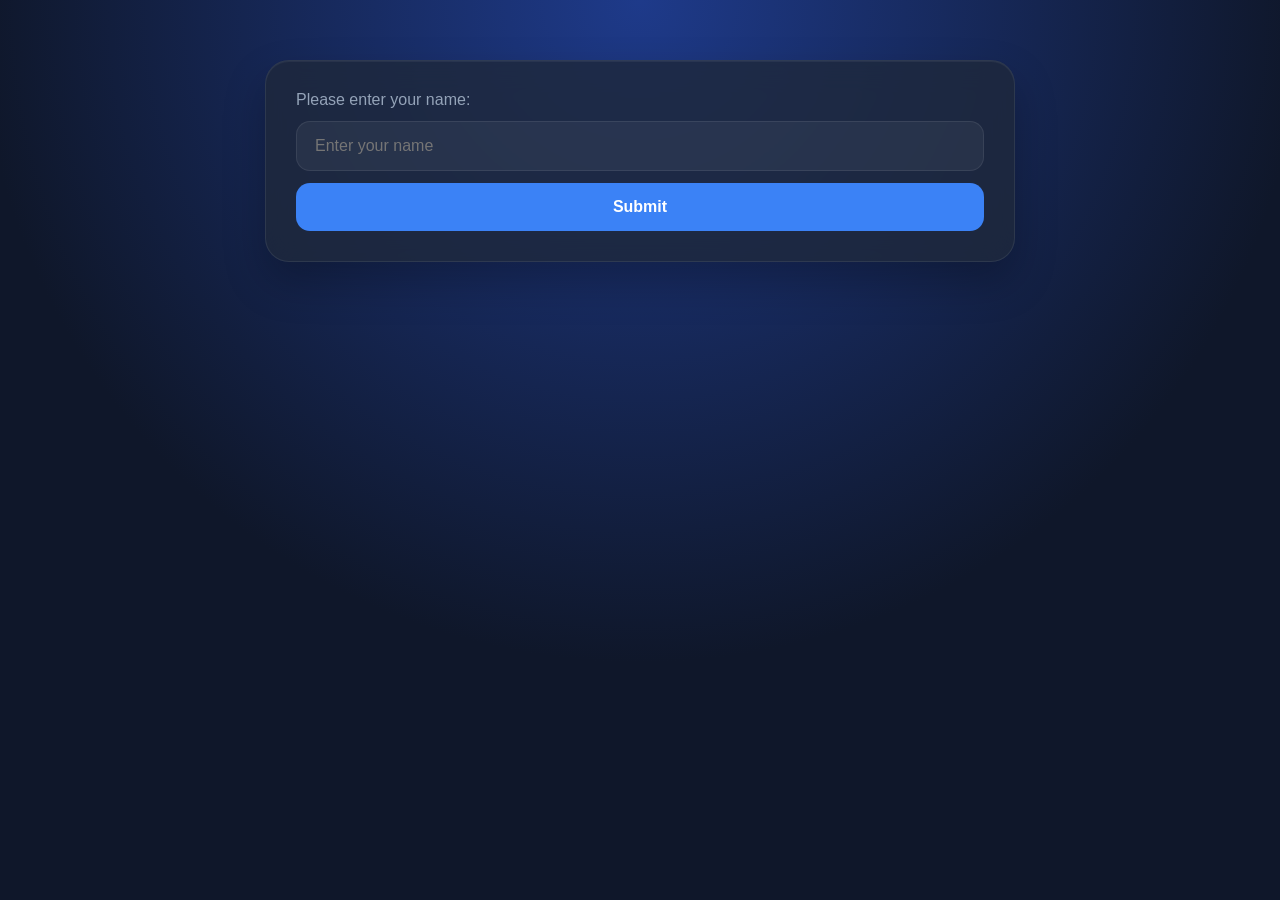
==== index.html @ 38c0aa76 "init" ====
<!doctype html>
<html lang="en">
  <head>
    <meta charset="UTF-8" />
    <meta name="viewport" content="width=device-width, initial-scale=1.0" />
    <title>AmbiUI</title>
    <link rel="stylesheet" href="style.css" />
  </head>

  <body>
    <div class="firstsetup">
      <label for="inpname">Please enter your name:</label>
      <input id="inpname" type="text" placeholder="Enter your name" />
      <button id="btnsubmit">Submit</button>
    </div>

    <div class="greeting">
      <p id="pgreeting"></p>
    </div>

    <div class="weblinks">
      <div class="setup_slot" style="display: none">
        <input
          type="text"
          id="inp_slot_text"
          placeholder="Enter name for slot"
        />
        <input type="url" id="inp_slot_url" placeholder="Enter URL for slot" />
        <button id="btn_save_slot">Save</button>
      </div>

      <div class="btn_slots">
        <div class="slot_row">
          <button id="slot_1">Slot 1</button>
          <button id="rm_slot_1">✕</button>
        </div>

        <div class="slot_row">
          <button id="slot_2">Slot 2</button>
          <button id="rm_slot_2">✕</button>
        </div>

        <div class="slot_row">
          <button id="slot_3">Slot 3</button>
          <button id="rm_slot_3">✕</button>
        </div>
      </div>
    </div>

    <script src="loader.js"></script>
    <script src="greeting.js"></script>
    <script src="webslots.js"></script>
  </body>
</html>
---- style.css ----
:root {
  --bg: #0f172a;
  --bg-secondary: #1e293b;
  --card: rgba(30, 41, 59, 0.8);
  --input: rgba(255, 255, 255, 0.05);
  --border: rgba(255, 255, 255, 0.08);

  --text: #f8fafc;
  --text-muted: #94a3b8;

  --accent: #3b82f6;
  --accent-hover: #2563eb;

  --danger: #ef4444;
  --danger-hover: #dc2626;
}

* {
  margin: 0;
  padding: 0;
  box-sizing: border-box;
}

body {
  min-height: 100vh;
  font-family:
    Inter,
    Segoe UI,
    sans-serif;
  background: radial-gradient(circle at top, #1e3a8a, #0f172a 60%);
  color: var(--text);
  display: flex;
  flex-direction: column;
  align-items: center;
  padding: 60px 20px;
}

.greeting {
  margin-bottom: 40px;
}

#pgreeting {
  font-size: 3rem;
  font-weight: 700;
  text-align: center;
  letter-spacing: -1px;
}

.firstsetup,
.weblinks {
  width: 100%;
  max-width: 750px;
  background: var(--card);
  backdrop-filter: blur(15px);
  border: 1px solid var(--border);
  border-radius: 24px;
  padding: 30px;
  box-shadow:
    0 20px 40px rgba(0, 0, 0, 0.25),
    inset 0 1px 0 rgba(255, 255, 255, 0.05);
}

.firstsetup {
  display: none;
  margin-bottom: 25px;
}

.firstsetup label {
  display: block;
  margin-bottom: 12px;
  color: var(--text-muted);
}

.setup_slot {
  display: none;
  margin-bottom: 25px;
  padding: 20px;
  background: rgba(15, 23, 42, 0.6);
  border: 1px solid var(--border);
  border-radius: 18px;
}

input[type="text"],
input[type="url"] {
  width: 100%;
  padding: 15px 18px;
  margin-bottom: 12px;
  border: 1px solid var(--border);
  border-radius: 14px;
  background: var(--input);
  color: var(--text);
  font-size: 1rem;
}

input:focus {
  outline: none;
  border-color: var(--accent);
  box-shadow: 0 0 20px rgba(59, 130, 246, 0.2);
}

button {
  border: none;
  cursor: pointer;
  transition: 0.2s ease;
  font-weight: 600;
}

#btnsubmit,
#btn_save_slot {
  width: 100%;
  padding: 15px;
  border-radius: 14px;
  background: var(--accent);
  color: white;
  font-size: 1rem;
}

#btnsubmit:hover,
#btn_save_slot:hover {
  background: var(--accent-hover);
}

.btn_slots {
  display: flex;
  flex-direction: column;
  gap: 15px;
}

.slot_row {
  display: flex;
  gap: 12px;
}

.slot_row button:first-child {
  flex: 1;
  height: 70px;
  border-radius: 18px;
  background: rgba(255, 255, 255, 0.04);
  color: var(--text);
  font-size: 1.05rem;
  text-align: left;
  padding: 0 24px;
  border: 1px solid transparent;
}

.slot_row button:first-child:hover {
  transform: translateY(-2px);
  background: rgba(255, 255, 255, 0.08);
  border-color: rgba(255, 255, 255, 0.1);
}

.slot_row button:last-child {
  width: 70px;
  height: 70px;
  border-radius: 18px;
  background: rgba(239, 68, 68, 0.15);
  color: #f87171;
  font-size: 1.4rem;
}

.slot_row button:last-child:hover {
  background: var(--danger);
  color: white;
}

@media (max-width: 700px) {
  #pgreeting {
    font-size: 2rem;
  }

  .weblinks,
  .firstsetup {
    padding: 20px;
  }

  .slot_row button:first-child {
    height: 60px;
    font-size: 0.95rem;
  }

  .slot_row button:last-child {
    width: 60px;
    height: 60px;
  }
}
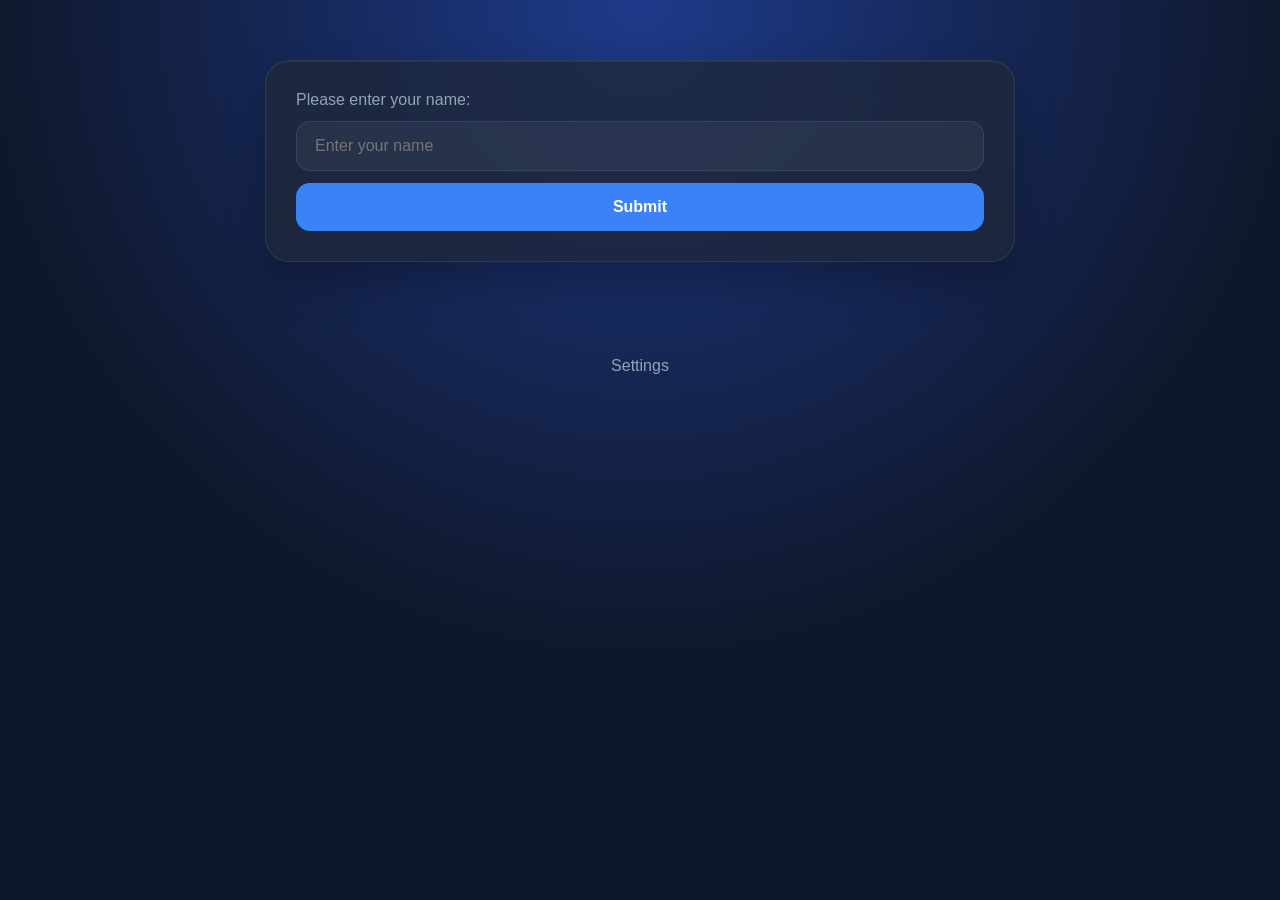
==== commit a96f3786: "adding settings" ====
--- a/index.html
+++ b/index.html
@@ -46,9 +46,12 @@
         </div>
       </div>
     </div>
+    <div class="footer">
+      <a href="settings/index.html">Settings</a>
+    </div>
 
-    <script src="loader.js"></script>
-    <script src="greeting.js"></script>
-    <script src="webslots.js"></script>
+    <script src="script/loader.js"></script>
+    <script src="script/greeting.js"></script>
+    <script src="script/webslots.js"></script>
   </body>
 </html>
--- a/style.css
+++ b/style.css
@@ -13,6 +13,13 @@
 
   --danger: #ef4444;
   --danger-hover: #dc2626;
+
+  --radius-lg: 24px;
+  --radius-md: 18px;
+  --radius-sm: 14px;
+
+  --shadow:
+    0 20px 40px rgba(0, 0, 0, 0.25), inset 0 1px 0 rgba(255, 255, 255, 0.05);
 }
 
 * {
@@ -23,46 +30,50 @@
 
 body {
   min-height: 100vh;
-  font-family:
-    Inter,
-    Segoe UI,
-    sans-serif;
-  background: radial-gradient(circle at top, #1e3a8a, #0f172a 60%);
-  color: var(--text);
+  padding: 60px 20px;
   display: flex;
   flex-direction: column;
   align-items: center;
-  padding: 60px 20px;
-}
-
-.greeting {
+  font-family: Inter, "Segoe UI", sans-serif;
+  color: var(--text);
+  background: radial-gradient(circle at top, #1e3a8a, var(--bg) 60%);
+}
+
+.greeting,
+.headline {
   margin-bottom: 40px;
 }
 
-#pgreeting {
+#pgreeting,
+#pheadline {
+  text-align: center;
   font-size: 3rem;
   font-weight: 700;
-  text-align: center;
   letter-spacing: -1px;
 }
 
 .firstsetup,
-.weblinks {
+.weblinks,
+.settings {
   width: 100%;
   max-width: 750px;
+  padding: 30px;
+  border-radius: var(--radius-lg);
+  border: 1px solid var(--border);
   background: var(--card);
-  backdrop-filter: blur(15px);
-  border: 1px solid var(--border);
-  border-radius: 24px;
-  padding: 30px;
-  box-shadow:
-    0 20px 40px rgba(0, 0, 0, 0.25),
-    inset 0 1px 0 rgba(255, 255, 255, 0.05);
+  backdrop-filter: blur(16px);
+  box-shadow: var(--shadow);
 }
 
 .firstsetup {
   display: none;
   margin-bottom: 25px;
+}
+
+.settings {
+  display: flex;
+  flex-direction: column;
+  gap: 15px;
 }
 
 .firstsetup label {
@@ -75,21 +86,24 @@
   display: none;
   margin-bottom: 25px;
   padding: 20px;
+  border-radius: var(--radius-md);
+  border: 1px solid var(--border);
   background: rgba(15, 23, 42, 0.6);
-  border: 1px solid var(--border);
-  border-radius: 18px;
 }
 
 input[type="text"],
 input[type="url"] {
   width: 100%;
+  margin-bottom: 12px;
   padding: 15px 18px;
-  margin-bottom: 12px;
-  border: 1px solid var(--border);
-  border-radius: 14px;
+  border: 1px solid var(--border);
+  border-radius: var(--radius-sm);
   background: var(--input);
   color: var(--text);
   font-size: 1rem;
+  transition:
+    border-color 0.2s,
+    box-shadow 0.2s;
 }
 
 input:focus {
@@ -101,18 +115,21 @@
 button {
   border: none;
   cursor: pointer;
-  transition: 0.2s ease;
+  font-size: 1rem;
   font-weight: 600;
+  transition:
+    background 0.2s,
+    color 0.2s,
+    transform 0.2s;
 }
 
 #btnsubmit,
 #btn_save_slot {
   width: 100%;
   padding: 15px;
-  border-radius: 14px;
+  border-radius: var(--radius-sm);
   background: var(--accent);
-  color: white;
-  font-size: 1rem;
+  color: #fff;
 }
 
 #btnsubmit:hover,
@@ -120,6 +137,39 @@
   background: var(--accent-hover);
 }
 
+#btn_back {
+  width: 100%;
+  padding: 15px;
+  border-radius: var(--radius-sm);
+  border: 1px solid var(--border);
+  background: rgba(255, 255, 255, 0.04);
+  color: var(--text);
+}
+
+#btn_back:hover,
+#btn_cancel_delete:hover {
+  background: rgba(255, 255, 255, 0.08);
+}
+
+.btn_delete_all,
+#btn_confirm_delete {
+  width: 100%;
+  padding: 15px;
+  border-radius: var(--radius-sm);
+  color: #fff;
+}
+
+.btn_delete_all {
+  background: rgba(239, 68, 68, 0.15);
+  color: #f87171;
+}
+
+.btn_delete_all:hover,
+#btn_confirm_delete:hover {
+  background: var(--danger);
+  color: #fff;
+}
+
 .btn_slots {
   display: flex;
   flex-direction: column;
@@ -134,25 +184,25 @@
 .slot_row button:first-child {
   flex: 1;
   height: 70px;
-  border-radius: 18px;
+  padding: 0 24px;
+  text-align: left;
+  border-radius: var(--radius-md);
+  border: 1px solid transparent;
   background: rgba(255, 255, 255, 0.04);
   color: var(--text);
   font-size: 1.05rem;
-  text-align: left;
-  padding: 0 24px;
-  border: 1px solid transparent;
 }
 
 .slot_row button:first-child:hover {
   transform: translateY(-2px);
   background: rgba(255, 255, 255, 0.08);
-  border-color: rgba(255, 255, 255, 0.1);
+  border-color: rgba(255, 255, 255, 0.12);
 }
 
 .slot_row button:last-child {
   width: 70px;
   height: 70px;
-  border-radius: 18px;
+  border-radius: var(--radius-md);
   background: rgba(239, 68, 68, 0.15);
   color: #f87171;
   font-size: 1.4rem;
@@ -160,16 +210,86 @@
 
 .slot_row button:last-child:hover {
   background: var(--danger);
-  color: white;
+  color: #fff;
+}
+
+.footer {
+  margin-top: 30px;
+}
+
+.footer a {
+  color: var(--text-muted);
+  text-decoration: none;
+  font-weight: 500;
+  transition: color 0.2s;
+}
+
+.footer a:hover {
+  color: var(--text);
+}
+
+.confirm {
+  position: fixed;
+  inset: 0;
+  z-index: 999;
+  display: flex;
+  flex-direction: column;
+  justify-content: center;
+  align-items: center;
+  gap: 12px;
+  padding: 20px;
+  background: rgba(15, 23, 42, 0.4);
+  backdrop-filter: blur(20px);
+}
+
+.confirm::before {
+  content: "";
+  position: absolute;
+  width: 100%;
+  max-width: 500px;
+  height: 320px;
+  border-radius: var(--radius-lg);
+  border: 1px solid rgba(239, 68, 68, 0.2);
+  background: var(--card);
+  box-shadow: 0 20px 50px rgba(0, 0, 0, 0.4);
+  z-index: -1;
+}
+
+.confirm p {
+  width: 100%;
+  max-width: 440px;
+  text-align: center;
+  line-height: 1.5;
+  font-size: 1.15rem;
+}
+
+#btn_cancel_delete,
+#btn_confirm_delete {
+  width: 100%;
+  max-width: 440px;
+}
+
+#btn_cancel_delete {
+  padding: 15px;
+  border-radius: var(--radius-sm);
+  border: 1px solid var(--border);
+  background: rgba(255, 255, 255, 0.04);
+  color: var(--text);
+}
+
+#btn_confirm_delete {
+  background: var(--danger);
 }
 
 @media (max-width: 700px) {
-  #pgreeting {
+  #pgreeting,
+  #pheadline {
     font-size: 2rem;
   }
 
+  .firstsetup,
   .weblinks,
-  .firstsetup {
+  .settings {
     padding: 20px;
   }
 
@@ -182,4 +302,9 @@
     width: 60px;
     height: 60px;
   }
-}
+
+  .confirm::before {
+    width: calc(100% - 40px);
+    height: 340px;
+  }
+}
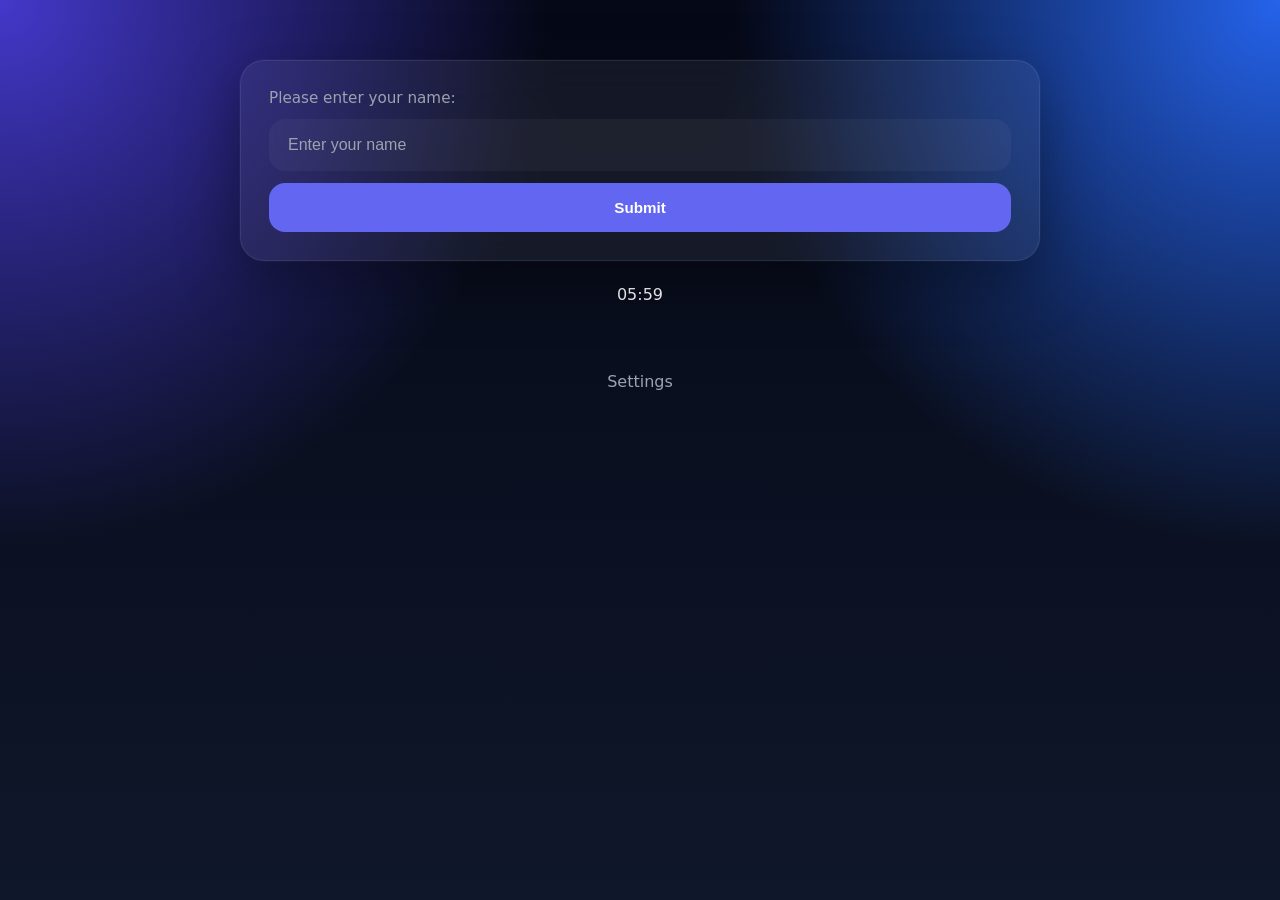
==== commit 60ec8f73: "adding clock" ====
--- a/index.html
+++ b/index.html
@@ -16,6 +16,7 @@
 
     <div class="greeting">
       <p id="pgreeting"></p>
+      <p id="pclock"></p>
     </div>
 
     <div class="weblinks">
@@ -53,5 +54,6 @@
     <script src="script/loader.js"></script>
     <script src="script/greeting.js"></script>
     <script src="script/webslots.js"></script>
+    <script src="script/clock.js"></script>
   </body>
 </html>
--- a/style.css
+++ b/style.css
@@ -1,25 +1,22 @@
 :root {
-  --bg: #0f172a;
-  --bg-secondary: #1e293b;
-  --card: rgba(30, 41, 59, 0.8);
-  --input: rgba(255, 255, 255, 0.05);
+  --bg: #050816;
+  --surface: rgba(255, 255, 255, 0.06);
+  --surface-hover: rgba(255, 255, 255, 0.1);
   --border: rgba(255, 255, 255, 0.08);
 
-  --text: #f8fafc;
-  --text-muted: #94a3b8;
-
-  --accent: #3b82f6;
-  --accent-hover: #2563eb;
+  --text: #ffffff;
+  --text-muted: #9ca3af;
+
+  --primary: #6366f1;
+  --primary-hover: #4f46e5;
 
   --danger: #ef4444;
   --danger-hover: #dc2626;
 
-  --radius-lg: 24px;
-  --radius-md: 18px;
-  --radius-sm: 14px;
+  --radius: 24px;
 
   --shadow:
-    0 20px 40px rgba(0, 0, 0, 0.25), inset 0 1px 0 rgba(255, 255, 255, 0.05);
+    0 20px 60px rgba(0, 0, 0, 0.35), 0 0 0 1px rgba(255, 255, 255, 0.03);
 }
 
 * {
@@ -34,9 +31,15 @@
   display: flex;
   flex-direction: column;
   align-items: center;
-  font-family: Inter, "Segoe UI", sans-serif;
-  color: var(--text);
-  background: radial-gradient(circle at top, #1e3a8a, var(--bg) 60%);
+
+  font-family: Inter, system-ui, sans-serif;
+
+  color: var(--text);
+
+  background:
+    radial-gradient(circle at top left, #4338ca 0%, transparent 35%),
+    radial-gradient(circle at top right, #2563eb 0%, transparent 35%),
+    linear-gradient(180deg, #050816 0%, #0f172a 100%);
 }
 
 .greeting,
@@ -47,116 +50,193 @@
 #pgreeting,
 #pheadline {
   text-align: center;
-  font-size: 3rem;
-  font-weight: 700;
-  letter-spacing: -1px;
+  font-size: clamp(2.2rem, 5vw, 4rem);
+  font-weight: 800;
+  letter-spacing: -0.04em;
 }
 
 .firstsetup,
 .weblinks,
 .settings {
   width: 100%;
-  max-width: 750px;
-  padding: 30px;
-  border-radius: var(--radius-lg);
+  max-width: 800px;
+
+  padding: 28px;
+
+  border-radius: var(--radius);
   border: 1px solid var(--border);
-  background: var(--card);
-  backdrop-filter: blur(16px);
+
+  background: var(--surface);
+  backdrop-filter: blur(24px);
+
   box-shadow: var(--shadow);
 }
 
 .firstsetup {
   display: none;
-  margin-bottom: 25px;
+  margin-bottom: 24px;
 }
 
 .settings {
   display: flex;
   flex-direction: column;
-  gap: 15px;
+  gap: 14px;
 }
 
 .firstsetup label {
   display: block;
   margin-bottom: 12px;
+
   color: var(--text-muted);
+  font-size: 0.95rem;
 }
 
 .setup_slot {
   display: none;
-  margin-bottom: 25px;
+
+  margin-bottom: 24px;
   padding: 20px;
-  border-radius: var(--radius-md);
+
+  border-radius: 18px;
   border: 1px solid var(--border);
-  background: rgba(15, 23, 42, 0.6);
+
+  background: rgba(255, 255, 255, 0.03);
 }
 
 input[type="text"],
 input[type="url"] {
   width: 100%;
+
   margin-bottom: 12px;
-  padding: 15px 18px;
-  border: 1px solid var(--border);
-  border-radius: var(--radius-sm);
-  background: var(--input);
-  color: var(--text);
+  padding: 16px 18px;
+
+  border: 1px solid transparent;
+  border-radius: 16px;
+
+  background: rgba(255, 255, 255, 0.04);
+  color: var(--text);
+
   font-size: 1rem;
-  transition:
-    border-color 0.2s,
-    box-shadow 0.2s;
+
+  transition: 0.25s ease;
+}
+
+input::placeholder {
+  color: var(--text-muted);
 }
 
 input:focus {
   outline: none;
-  border-color: var(--accent);
-  box-shadow: 0 0 20px rgba(59, 130, 246, 0.2);
+
+  border-color: rgba(99, 102, 241, 0.5);
+
+  background: rgba(255, 255, 255, 0.06);
+
+  box-shadow: 0 0 0 4px rgba(99, 102, 241, 0.15);
 }
 
 button {
   border: none;
   cursor: pointer;
-  font-size: 1rem;
+
+  font-size: 0.95rem;
   font-weight: 600;
+
   transition:
-    background 0.2s,
-    color 0.2s,
-    transform 0.2s;
+    transform 0.2s ease,
+    background 0.2s ease,
+    color 0.2s ease;
+}
+
+button:hover {
+  transform: translateY(-2px);
+}
+
+button:active {
+  transform: translateY(0);
 }
 
 #btnsubmit,
 #btn_save_slot {
   width: 100%;
-  padding: 15px;
-  border-radius: var(--radius-sm);
-  background: var(--accent);
-  color: #fff;
+  padding: 16px;
+
+  border-radius: 16px;
+
+  background: var(--primary);
+  color: white;
 }
 
 #btnsubmit:hover,
 #btn_save_slot:hover {
-  background: var(--accent-hover);
+  background: var(--primary-hover);
+}
+
+.btn_slots {
+  display: flex;
+  flex-direction: column;
+  gap: 14px;
+}
+
+.slot_row {
+  display: flex;
+  gap: 14px;
+}
+
+.slot_row button:first-child {
+  flex: 1;
+
+  height: 76px;
+  padding: 0 24px;
+
+  text-align: left;
+
+  border-radius: 18px;
+  border: 1px solid transparent;
+
+  background: rgba(255, 255, 255, 0.04);
+  color: var(--text);
+
+  font-size: 1rem;
+}
+
+.slot_row button:first-child:hover {
+  background: var(--surface-hover);
+  border-color: rgba(255, 255, 255, 0.08);
+}
+
+.slot_row button:last-child {
+  width: 76px;
+  height: 76px;
+
+  border-radius: 18px;
+
+  background: rgba(239, 68, 68, 0.15);
+  color: #f87171;
+
+  font-size: 1.3rem;
+}
+
+.slot_row button:last-child:hover {
+  background: var(--danger);
+  color: white;
+}
+
+#btn_back,
+.btn_delete_all {
+  width: 100%;
+  padding: 16px;
+
+  border-radius: 16px;
 }
 
 #btn_back {
-  width: 100%;
-  padding: 15px;
-  border-radius: var(--radius-sm);
-  border: 1px solid var(--border);
   background: rgba(255, 255, 255, 0.04);
   color: var(--text);
 }
 
-#btn_back:hover,
-#btn_cancel_delete:hover {
+#btn_back:hover {
   background: rgba(255, 255, 255, 0.08);
-}
-
-.btn_delete_all,
-#btn_confirm_delete {
-  width: 100%;
-  padding: 15px;
-  border-radius: var(--radius-sm);
-  color: #fff;
 }
 
 .btn_delete_all {
@@ -164,127 +244,103 @@
   color: #f87171;
 }
 
-.btn_delete_all:hover,
-#btn_confirm_delete:hover {
+.btn_delete_all:hover {
   background: var(--danger);
-  color: #fff;
-}
-
-.btn_slots {
-  display: flex;
-  flex-direction: column;
-  gap: 15px;
-}
-
-.slot_row {
-  display: flex;
-  gap: 12px;
-}
-
-.slot_row button:first-child {
-  flex: 1;
-  height: 70px;
-  padding: 0 24px;
-  text-align: left;
-  border-radius: var(--radius-md);
-  border: 1px solid transparent;
-  background: rgba(255, 255, 255, 0.04);
-  color: var(--text);
-  font-size: 1.05rem;
-}
-
-.slot_row button:first-child:hover {
-  transform: translateY(-2px);
-  background: rgba(255, 255, 255, 0.08);
-  border-color: rgba(255, 255, 255, 0.12);
-}
-
-.slot_row button:last-child {
-  width: 70px;
-  height: 70px;
-  border-radius: var(--radius-md);
-  background: rgba(239, 68, 68, 0.15);
-  color: #f87171;
-  font-size: 1.4rem;
-}
-
-.slot_row button:last-child:hover {
-  background: var(--danger);
-  color: #fff;
+  color: white;
 }
 
 .footer {
-  margin-top: 30px;
+  margin-top: 28px;
 }
 
 .footer a {
   color: var(--text-muted);
   text-decoration: none;
+
   font-weight: 500;
-  transition: color 0.2s;
+
+  transition: color 0.2s ease;
 }
 
 .footer a:hover {
-  color: var(--text);
+  color: white;
 }
 
 .confirm {
   position: fixed;
   inset: 0;
-  z-index: 999;
-  display: flex;
-  flex-direction: column;
+
+  z-index: 9999;
+
+  display: flex;
   justify-content: center;
   align-items: center;
+
+  padding: 20px;
+
+  background: rgba(0, 0, 0, 0.55);
+  backdrop-filter: blur(14px);
+}
+
+.confirm_box {
+  width: min(500px, 100%);
+
+  padding: 32px;
+
+  border-radius: 28px;
+  border: 1px solid rgba(255, 255, 255, 0.08);
+
+  background: rgba(15, 23, 42, 0.95);
+  backdrop-filter: blur(24px);
+
+  box-shadow:
+    0 30px 80px rgba(0, 0, 0, 0.5),
+    0 0 0 1px rgba(255, 255, 255, 0.03);
+
+  display: flex;
+  flex-direction: column;
   gap: 12px;
-  padding: 20px;
-  background: rgba(15, 23, 42, 0.4);
-  backdrop-filter: blur(20px);
-}
-
-.confirm::before {
-  content: "";
-  position: absolute;
-  width: 100%;
-  max-width: 500px;
-  height: 320px;
-  border-radius: var(--radius-lg);
-  border: 1px solid rgba(239, 68, 68, 0.2);
-  background: var(--card);
-  box-shadow: 0 20px 50px rgba(0, 0, 0, 0.4);
-  z-index: -1;
-}
-
-.confirm p {
-  width: 100%;
-  max-width: 440px;
+}
+
+.confirm_box p {
   text-align: center;
-  line-height: 1.5;
-  font-size: 1.15rem;
+
+  line-height: 1.6;
+
+  margin-bottom: 8px;
+
+  color: var(--text);
 }
 
 #btn_cancel_delete,
 #btn_confirm_delete {
   width: 100%;
-  max-width: 440px;
+  height: 52px;
+
+  border-radius: 14px;
 }
 
 #btn_cancel_delete {
-  padding: 15px;
-  border-radius: var(--radius-sm);
-  border: 1px solid var(--border);
-  background: rgba(255, 255, 255, 0.04);
-  color: var(--text);
+  background: rgba(255, 255, 255, 0.06);
+  color: var(--text);
+}
+
+#btn_cancel_delete:hover {
+  background: rgba(255, 255, 255, 0.1);
 }
 
 #btn_confirm_delete {
   background: var(--danger);
+  color: white;
+}
+
+#btn_confirm_delete:hover {
+  background: var(--danger-hover);
 }
 
 @media (max-width: 700px) {
-  #pgreeting,
-  #pheadline {
-    font-size: 2rem;
+  body {
+    padding: 32px 16px;
   }
 
   .firstsetup,
@@ -294,17 +350,16 @@
   }
 
   .slot_row button:first-child {
-    height: 60px;
+    height: 64px;
     font-size: 0.95rem;
   }
 
   .slot_row button:last-child {
-    width: 60px;
-    height: 60px;
-  }
-
-  .confirm::before {
-    width: calc(100% - 40px);
-    height: 340px;
-  }
-}
+    width: 64px;
+    height: 64px;
+  }
+
+  .confirm_box {
+    padding: 24px;
+  }
+}
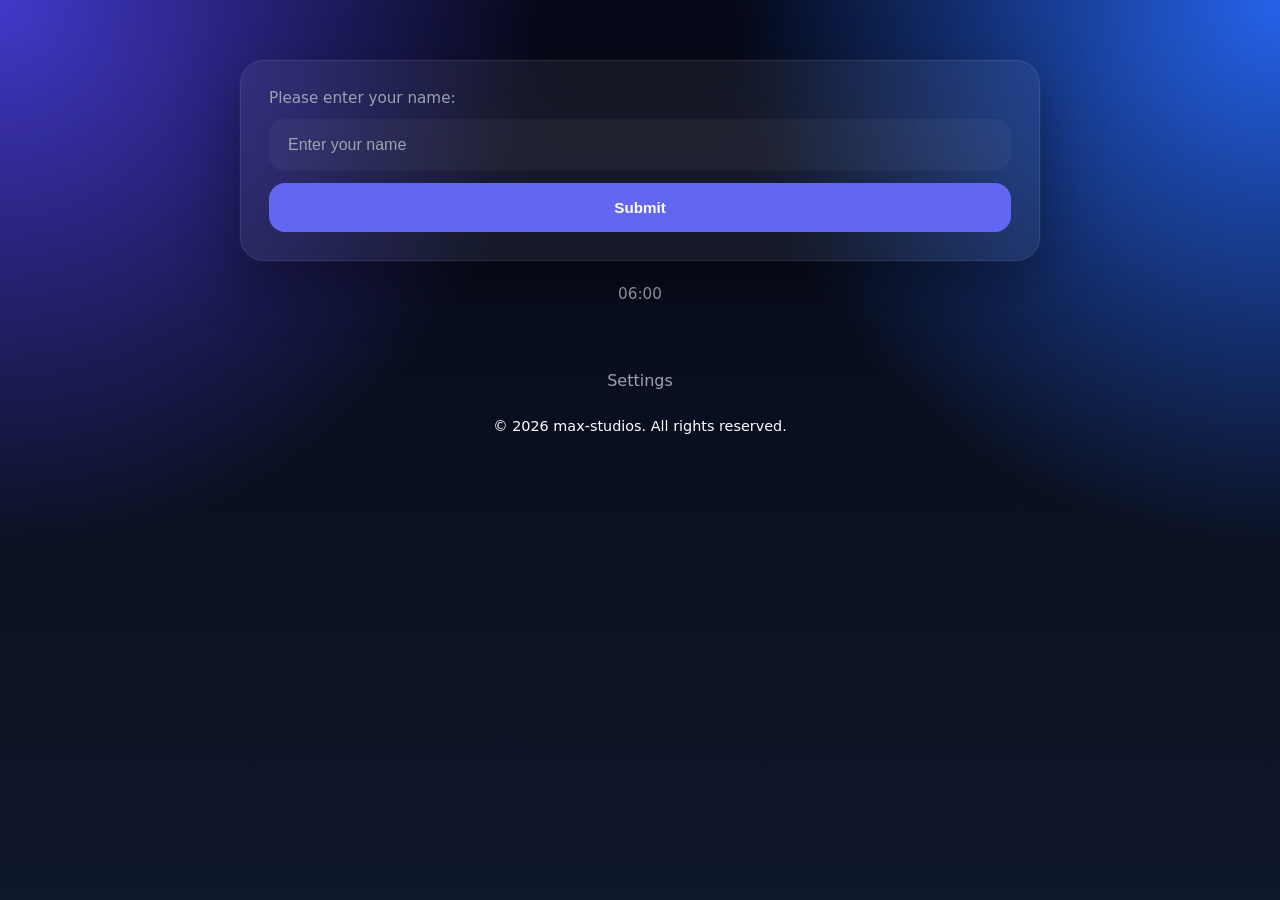
==== commit ff793d09: "updating settings" ====
--- a/index.html
+++ b/index.html
@@ -50,10 +50,13 @@
     <div class="footer">
       <a href="settings/index.html">Settings</a>
     </div>
-
-    <script src="script/loader.js"></script>
-    <script src="script/greeting.js"></script>
-    <script src="script/webslots.js"></script>
-    <script src="script/clock.js"></script>
+    <div class="footer">
+      <p id="pfooter">&copy; 2026 max-studios. All rights reserved.</p>
+    </div>
   </body>
+  <script src="script/loader.js"></script>
+  <script src="script/greeting.js"></script>
+  <script src="script/webslots.js"></script>
+  <script src="script/clock.js"></script>
+  <script src="script/settings.js"></script>
 </html>
--- a/style.css
+++ b/style.css
@@ -222,7 +222,24 @@
   color: white;
 }
 
-#btn_back,
+#btn_back {
+  background: rgba(36, 79, 158, 0.801);
+}
+
+.btn {
+  width: 100%;
+  padding: 16px;
+  background: rgba(255, 255, 255, 0.04);
+  color: var(--text);
+  border-radius: 16px;
+}
+
+#pclock {
+  color: var(--text-muted);
+  font-size: 0.95rem;
+  text-align: center;
+}
+
 .btn_delete_all {
   width: 100%;
   padding: 16px;
@@ -230,12 +247,7 @@
   border-radius: 16px;
 }
 
-#btn_back {
-  background: rgba(255, 255, 255, 0.04);
-  color: var(--text);
-}
-
-#btn_back:hover {
+.btn:hover {
   background: rgba(255, 255, 255, 0.08);
 }
 
@@ -318,6 +330,16 @@
   height: 52px;
 
   border-radius: 14px;
+}
+
+.footer {
+  display: flex;
+  justify-content: center;
+}
+
+#pfooter {
+  font-size: 0.9rem;
+  color: var(--text);
 }
 
 #btn_cancel_delete {
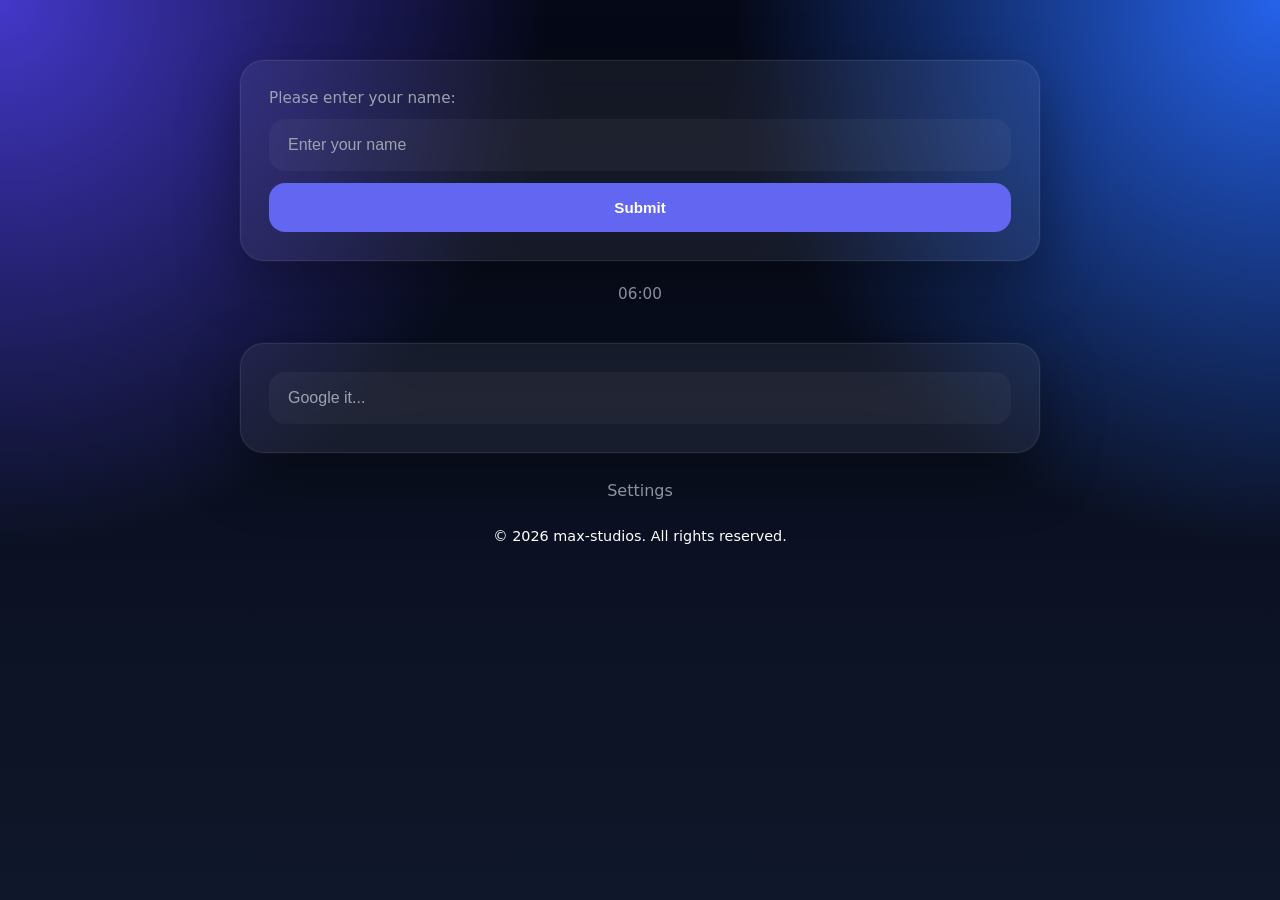
==== commit 8ae3b17a: "adding searchbar" ====
--- a/index.html
+++ b/index.html
@@ -47,6 +47,22 @@
         </div>
       </div>
     </div>
+    <div class="searchbar">
+      <form
+        id="searchForm"
+        action="https://www.google.com/search"
+        method="get"
+        target="_blank"
+      >
+        <input
+          id="searchInput"
+          type="search"
+          name="q"
+          placeholder="Google it..."
+          required
+        />
+      </form>
+    </div>
     <div class="footer">
       <a href="settings/index.html">Settings</a>
     </div>
--- a/style.css
+++ b/style.css
@@ -17,6 +17,9 @@
 
   --shadow:
     0 20px 60px rgba(0, 0, 0, 0.35), 0 0 0 1px rgba(255, 255, 255, 0.03);
+
+  --bg-radial-left: #4338ca;
+  --bg-radial-right: #2563eb;
 }
 
 * {
@@ -37,8 +40,16 @@
   color: var(--text);
 
   background:
-    radial-gradient(circle at top left, #4338ca 0%, transparent 35%),
-    radial-gradient(circle at top right, #2563eb 0%, transparent 35%),
+    radial-gradient(
+      circle at top left,
+      var(--bg-radial-left) 0%,
+      transparent 35%
+    ),
+    radial-gradient(
+      circle at top right,
+      var(--bg-radial-right) 0%,
+      transparent 35%
+    ),
     linear-gradient(180deg, #050816 0%, #0f172a 100%);
 }
 
@@ -57,7 +68,8 @@
 
 .firstsetup,
 .weblinks,
-.settings {
+.settings,
+.searchbar {
   width: 100%;
   max-width: 800px;
 
@@ -77,10 +89,91 @@
   margin-bottom: 24px;
 }
 
+.weblinks {
+  margin-bottom: 24px;
+}
+
+.searchbar form {
+  display: flex;
+  width: 100%;
+}
+
+.searchbar input[type="search"] {
+  width: 100%;
+  margin-bottom: 0;
+  padding: 16px 18px;
+
+  border: 1px solid transparent;
+  border-radius: 16px;
+
+  background: rgba(255, 255, 255, 0.04);
+  color: var(--text);
+
+  font-size: 1rem;
+
+  transition: 0.25s ease;
+}
+
+.searchbar input[type="search"]::placeholder {
+  color: var(--text-muted);
+}
+
+.searchbar input[type="search"]:focus {
+  outline: none;
+  border-color: rgba(99, 102, 241, 0.5);
+  background: rgba(255, 255, 255, 0.06);
+  box-shadow: 0 0 0 4px rgba(99, 102, 241, 0.15);
+}
+
 .settings {
   display: flex;
   flex-direction: column;
   gap: 14px;
+}
+
+.settings label {
+  color: var(--text-muted);
+  font-size: 0.95rem;
+  display: flex;
+  flex-direction: column;
+  gap: 8px;
+}
+
+.settings select {
+  width: 100%;
+  padding: 16px 18px;
+
+  border: 1px solid transparent;
+  border-radius: 16px;
+
+  background: rgba(255, 255, 255, 0.04);
+  color: var(--text);
+
+  font-size: 1rem;
+  font-family: inherit;
+
+  cursor: pointer;
+  appearance: none;
+  -webkit-appearance: none;
+
+  background-image: url("data:image/svg+xml;charset=UTF-8,%3csvg xmlns='http://www.w3.org/2000/svg' viewBox='0 0 24 24' fill='none' stroke='%239ca3af' stroke-width='2' stroke-linecap='round' stroke-linejoin='round'%3e%3cpolyline points='6 9 12 15 18 9'%3e%3c/polyline%3e%3c/svg%3e");
+  background-repeat: no-repeat;
+  background-position: right 18px center;
+  background-size: 16px;
+
+  transition: 0.25s ease;
+}
+
+.settings select:focus {
+  outline: none;
+  border-color: rgba(99, 102, 241, 0.5);
+  background-color: rgba(255, 255, 255, 0.06);
+  box-shadow: 0 0 0 4px rgba(99, 102, 241, 0.15);
+}
+
+.settings select option {
+  background: #0f172a;
+  color: var(--text);
 }
 
 .firstsetup label {
@@ -104,7 +197,8 @@
 }
 
 input[type="text"],
-input[type="url"] {
+input[type="url"],
+input[type="color"] {
   width: 100%;
 
   margin-bottom: 12px;
@@ -119,6 +213,12 @@
   font-size: 1rem;
 
   transition: 0.25s ease;
+}
+
+input[type="color"] {
+  height: 54px;
+  padding: 8px;
+  cursor: pointer;
 }
 
 input::placeholder {
@@ -367,7 +467,8 @@
 
   .firstsetup,
   .weblinks,
-  .settings {
+  .settings,
+  .searchbar {
     padding: 20px;
   }
 
